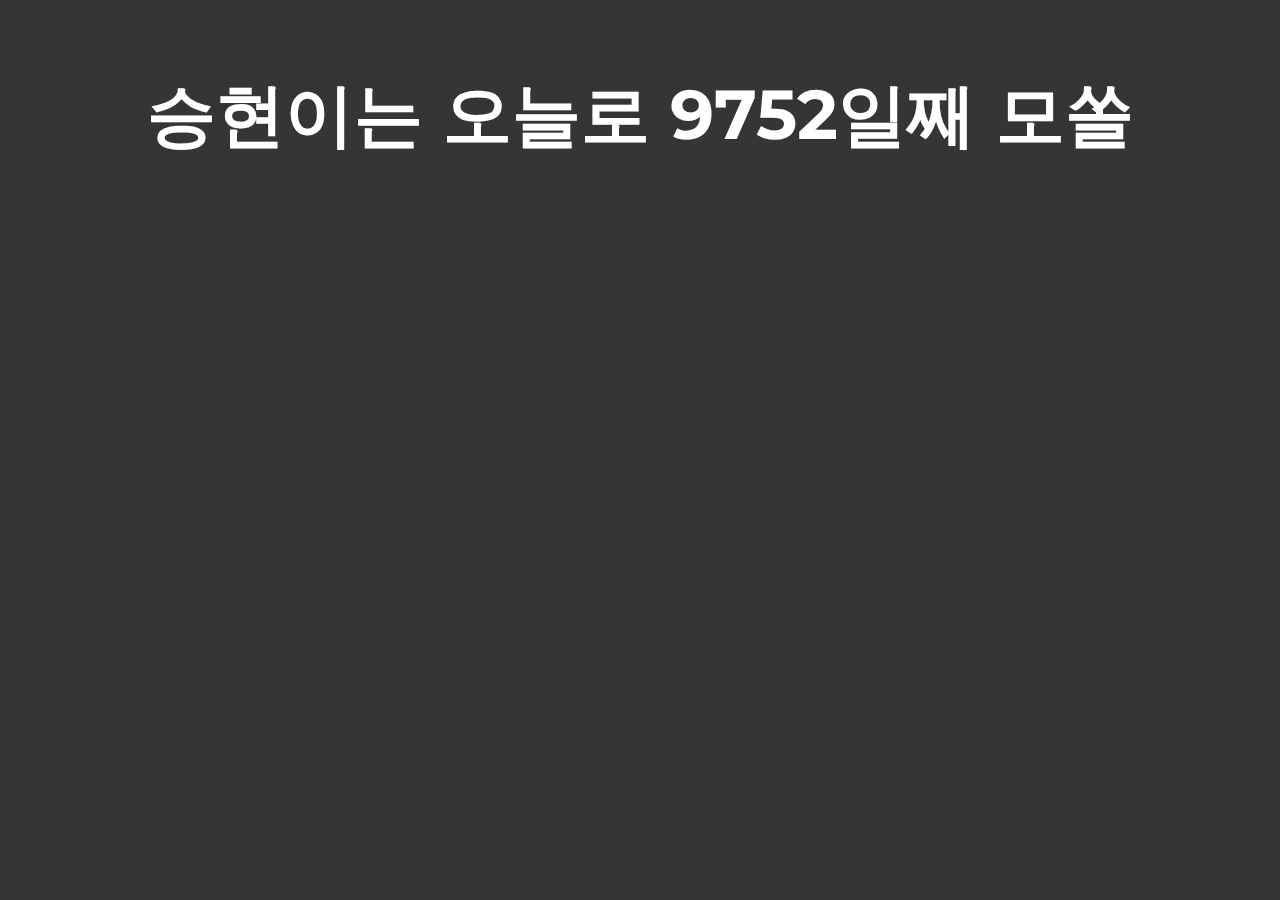
==== index.html @ 181c6ef9 "Add files via upload" ====
<!DOCTYPE html>
<html lang="ko">
  <head>
    <meta charset="UTF-8">
    <title>승현짱 흑마법사반대위원회</title>
    <link rel="stylesheet" type="text/css" href="css/commons.css">
    
  </head>
  <body bgcolor="#353535">
    <p id="mosol"></p>
    <script type="text/javascript" src="calc.js">
    </script>
  </body>
</html>
---- css/commons.css ----
@import url('https://fonts.googleapis.com/css?family=East+Sea+Dokdo|Montserrat|Nanum+Myeongjo|Nanum+Pen+Script|Source+Sans+Pro|Varela+Round');


body {
    font-family: 'Montserrat', sans-serif;
    font-family: 'Nanum Myeongjo', serif;
    font-family: 'Source Sans Pro', sans-serif;
    font-family: 'Nanum Pen Script', cursive;
    font-family: 'Varela Round', sans-serif;
    font-family: 'East Sea Dokdo', cursive;
  
    background-color: #353535;
}

h1{
    font-size: 52pt;
    font-family: 'Montserrat';
    text-align: center;
    color: #FFFFFF;
  }

p{
    font-size: 52pt;
    font-family: 'Montserrat';
    text-align: center;
    color: #FFFFFF;
    font-weight: bold;
}
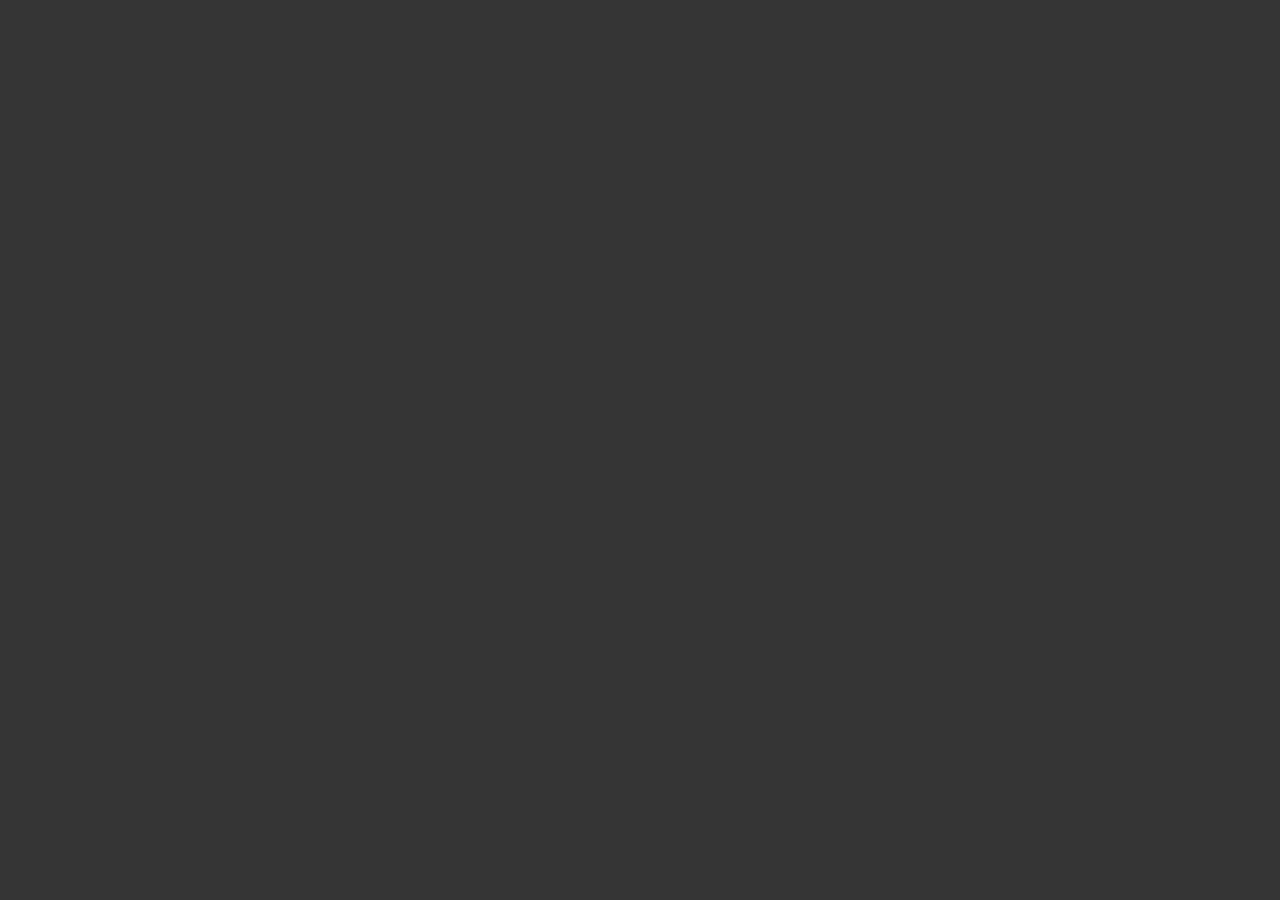
==== commit 40732ea9: "Add files via upload" ====
--- a/index.html
+++ b/index.html
@@ -7,8 +7,8 @@
     
   </head>
   <body bgcolor="#353535">
-    <p id="mosol"></p>
-    <script type="text/javascript" src="calc.js">
+    <p id="mosolDay"></p>
+    <script type="text/javascript" src="js/calc.js">
     </script>
   </body>
 </html>
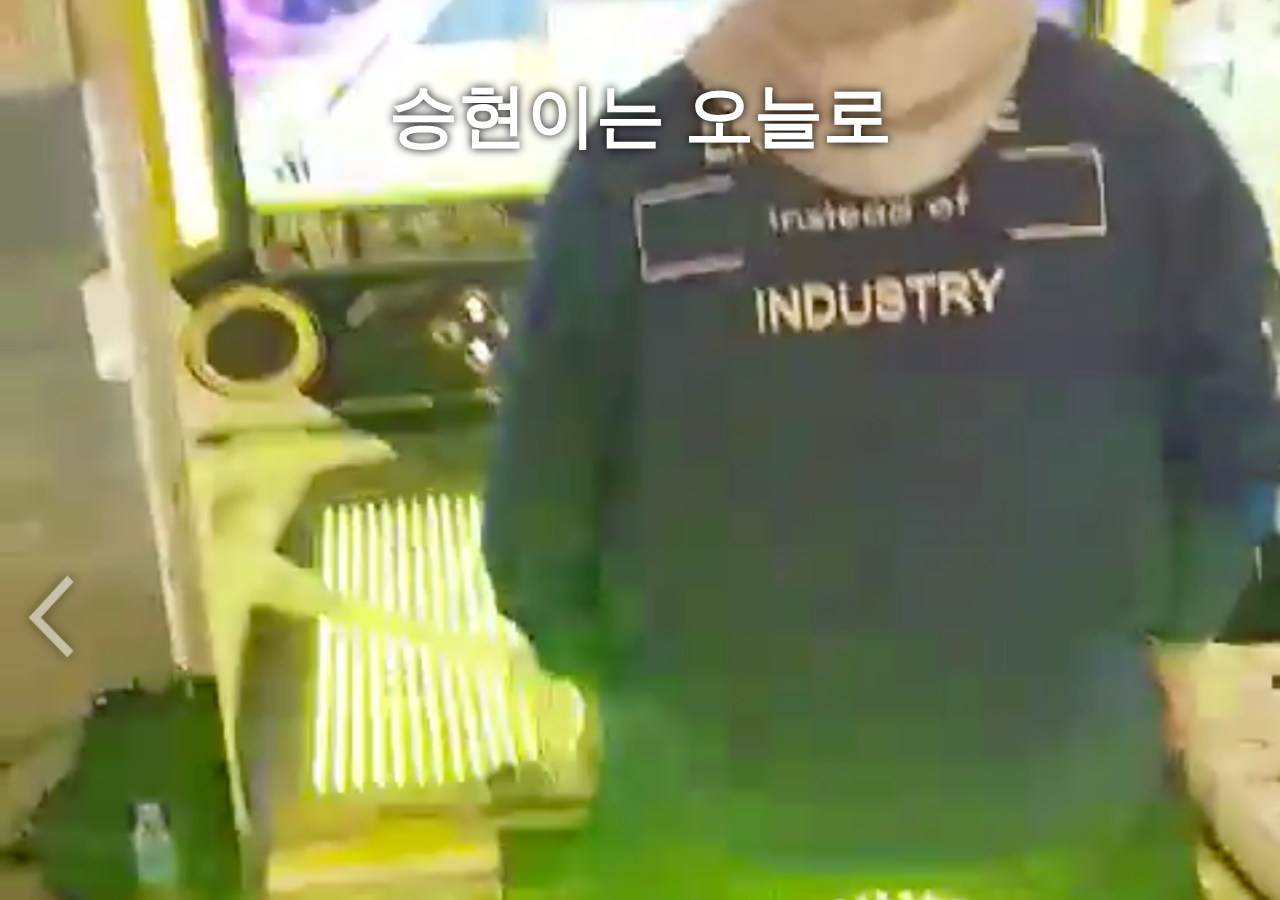
==== commit afbf2a66: "Add files via upload" ====
--- a/index.html
+++ b/index.html
@@ -3,10 +3,19 @@
   <head>
     <meta charset="UTF-8">
     <title>승현짱 흑마법사반대위원회</title>
+    <meta property="og:image" content="og_image.png">
+    <meta property="og:description" content="승현짱 올해는 솔탈하자!">
+    <meta property="og:title" content="승형짱 흑마법사반대위원회">
     <link rel="stylesheet" type="text/css" href="css/commons.css">
     
   </head>
+  
   <body bgcolor="#353535">
+      <video poster="og_image.png" id="bgvid" playsinline autoplay muted loop>
+      <source src="background.mp4" type="video/mp4">
+      
+      </video>
+    <p>승현이는 오늘로</p>
     <p id="mosolDay"></p>
     <script type="text/javascript" src="js/calc.js">
     </script>
--- a/css/commons.css
+++ b/css/commons.css
@@ -25,4 +25,20 @@
     text-align: center;
     color: #FFFFFF;
     font-weight: bold;
+    text-shadow: 0px 0px 10px #000000;
+}
+
+video { 
+    position: fixed;
+    top: 50%;
+    left: 50%;
+    min-width: 100%;
+    min-height: 100%;
+    width: auto;
+    height: auto;
+    z-index: -100;
+    transform: translateX(-50%) translateY(-50%);
+ background: url('og_image.png') no-repeat;
+  background-size: cover;
+  transition: 1s opacity;
 }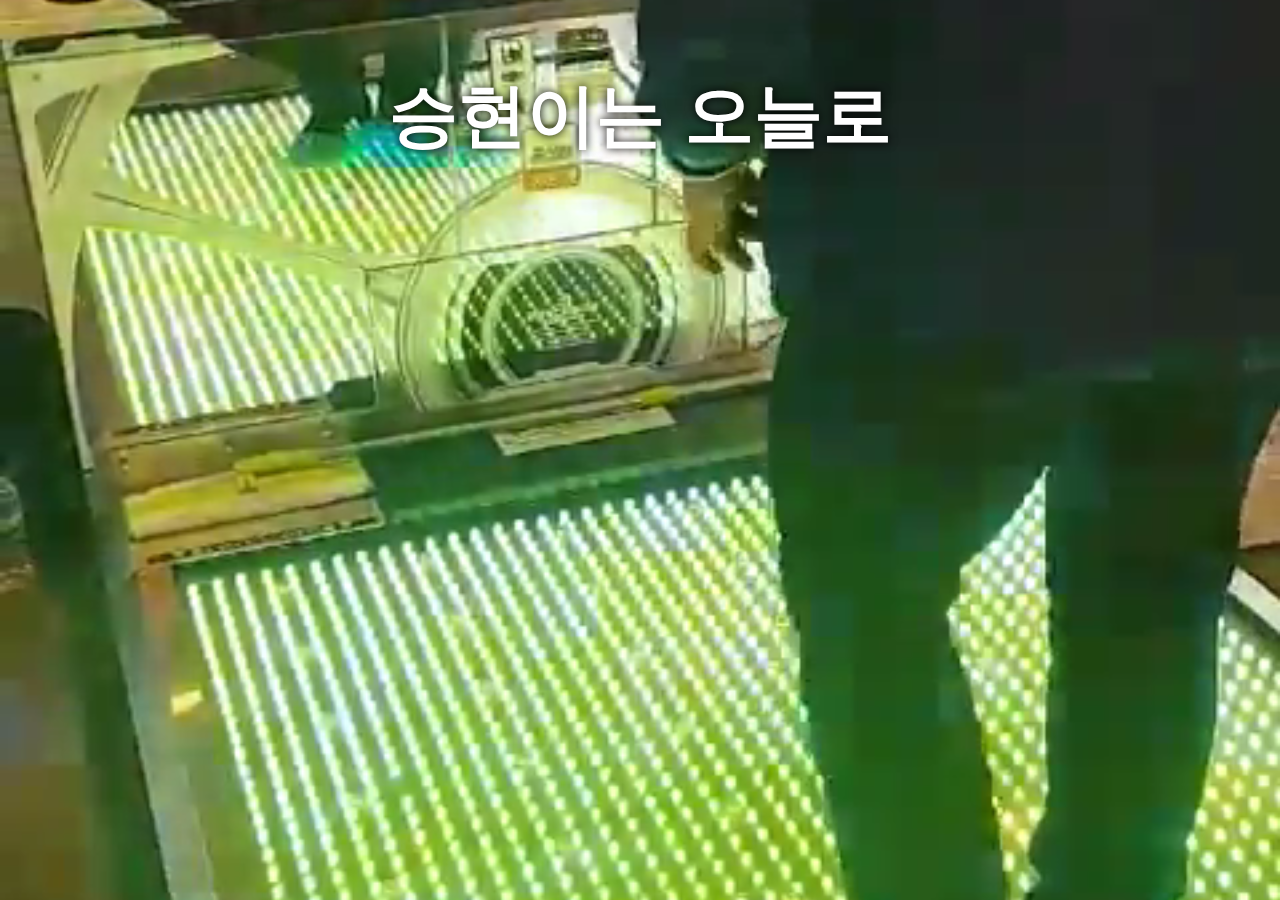
==== commit 3c7f4c09: "Update index.html" ====
--- a/index.html
+++ b/index.html
@@ -12,7 +12,7 @@
   
   <body bgcolor="#353535">
       <video poster="og_image.png" id="bgvid" playsinline autoplay muted loop>
-      <source src="background.mp4" type="video/mp4">
+      <source src="background2.mp4" type="video/mp4">
       
       </video>
     <p>승현이는 오늘로</p>
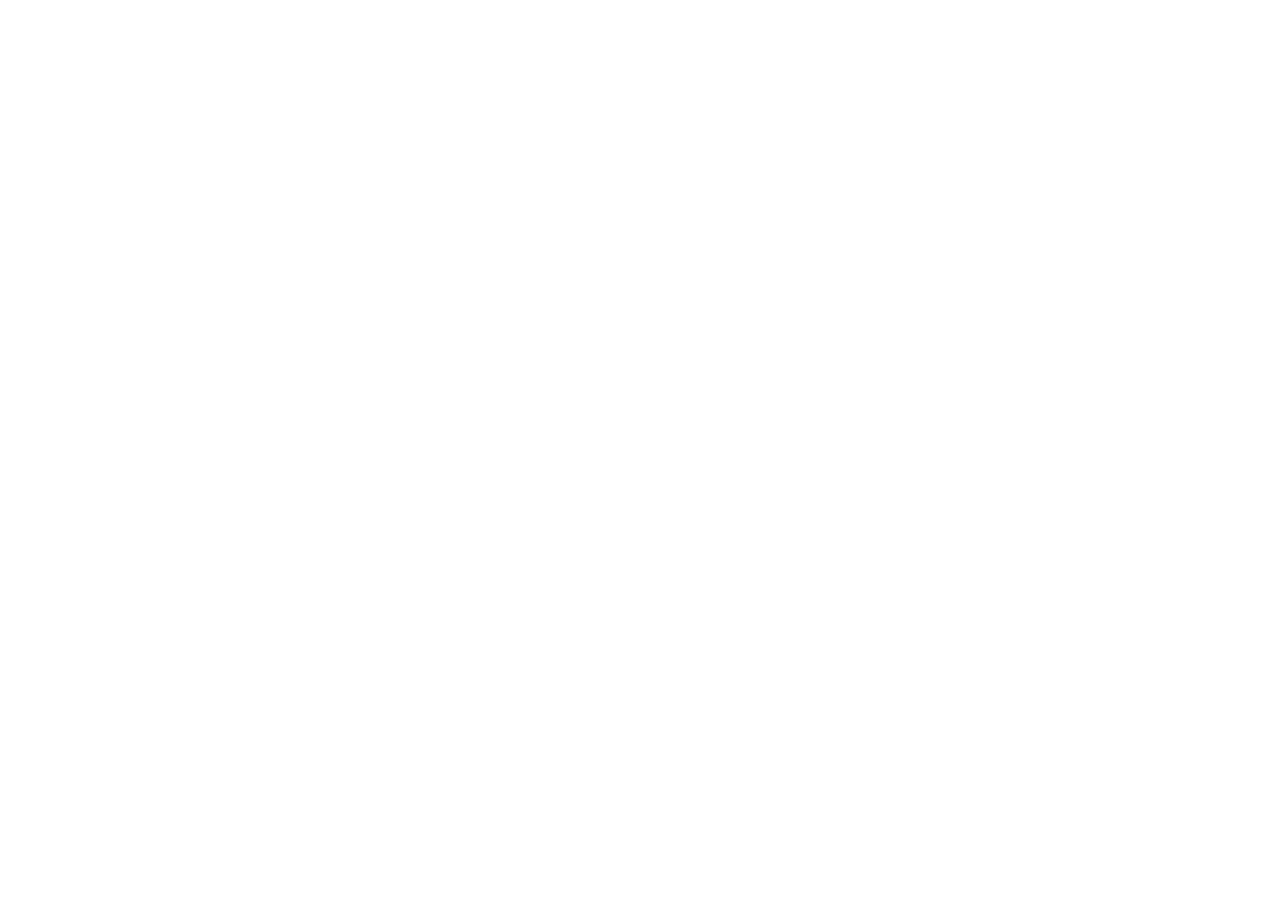
==== commit 09ac6a58: "Update index.html" ====
--- a/index.html
+++ b/index.html
@@ -1,3 +1,24 @@
+<meta charset="UTF-8">
+<html lang="ko">
+  <head>
+  <title>새 탭</title>
+  </head>
+  <body style="color: white;">
+  
+  sudo apt-get update<br>
+  sudo apt-get install fonts-unfonts-core<br>
+  sudo apt-get install apache2<br>
+  sudo apt-get install mysql-server<br>
+  sudo apt-get install mysql-client<br>
+  sudo apt-get install php<br>
+  <?php phpinfo(); ?><br>
+  .<br>
+  
+  </body>
+</html>
+
+<!--
+
 <!DOCTYPE html>
 <html lang="ko">
   <head>
@@ -21,3 +42,4 @@
     </script>
   </body>
 </html>
+-->
